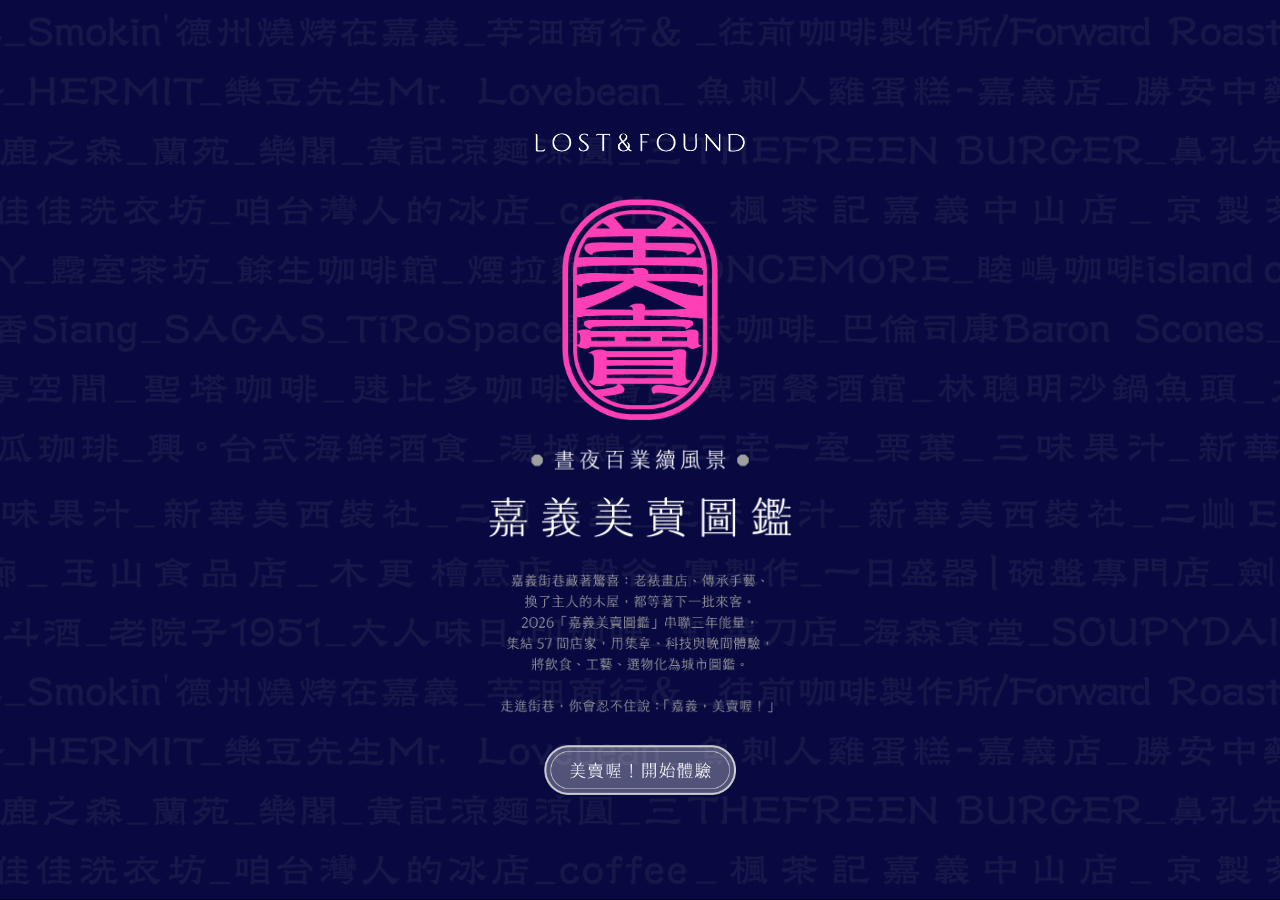
==== TainanChristmasWeb/index.html @ ca39557a "Initial commit" ====
<!DOCTYPE html>
<html lang="zh-TW">

<head>
  <meta charset="UTF-8">
  <meta name="viewport" content="width=device-width, initial-scale=1.0">
  <title>2026嘉義美賣圖鑑</title>
  <link rel="stylesheet" href="style.css">
</head>

<body>
  <!-- ====================== PAGE 1：首頁 ====================== -->
  <!-- ====================== PAGE 1：首頁 ====================== -->
  <div id="page1" class="page-section bg-home">
    <!-- Full Page Loading Overlay -->
    <div id="pageLoading">
      <div class="loading-box">
        <div class="loading-text">Loading ...</div>
        <div class="loading-bar">
          <div class="loading-progress" id="pageLoadingBar"></div>
        </div>
      </div>
    </div>

    <!-- 1. HomeText-top (高度 10%) -->
    <div class="home-top">
      <img src="icon/HomeText-top.png" alt="HomeText-top" class="home-img-fit">
    </div>

    <!-- 2. HomeText-Icon (高度 30%) -->
    <div class="home-icon-wrap">
      <img src="icon/HomeText-Icon.png" alt="HomeText-Icon" class="home-img-fit">
    </div>

    <!-- 3. HomeText-Title (高度 15%) -->
    <div class="home-title-wrap">
      <img src="icon/HomeText-Title.png" alt="HomeText-Title" class="home-img-fit">
    </div>

    <!-- 4. HomeText-Intro (高度 20%) -->
    <div class="home-intro-wrap">
      <img src="icon/HomeText-Intro.png" alt="HomeText-Intro" class="home-img-fit">
    </div>

    <!-- 5. Home-button (按鈕圖片) -->
    <!-- 5. Home-button (直接用圖片當作按鈕) -->
    <img src="icon/Home-button.png" alt="Home-button" id="startBtn" class="home-btn-wrap">

  </div>

  <!-- ====================== PAGE 2：STEP 1 ====================== -->
 <!-- ====================== PAGE 2：STEP 1 ====================== -->
  <div id="page2" class="page-section bg-step1">

    <div class="step-container" style="width: 80%; max-width: 600px; margin: 0 auto;">
      <!-- ⭐ 1. 圖片在卡片外面、上方 -->
      <div class="step-logo-wrap">
        <img src="icon/HomeText-Icon.png" alt="Logo" class="step-logo">
      </div>

      <!-- 2. 卡片本體 -->
      <div id="step1" class="step-card">
        <div class="step-title">Step 1：選擇風格</div>
        <div class="step-note">你喜歡哪一年的美呢?</div>

        <div id="styleSelector">
          <div class="style-item selected" data-style="classic">
            <img src="icon/bgbtn_1.png" class="style-image">
            <div class="style-name">
              <div class="roman">2023</div>
              <div class="zh">嘉義美街圖鑑</div>
            </div>
          </div>

          <div class="style-item" data-style="snow">
            <img src="icon/bgbtn_2.png" class="style-image">
            <div class="style-name">
              <div class="roman">2024</div>
              <div class="zh">嘉義美物圖鑑</div>
            </div>
          </div>

          <div class="style-item" data-style="gold">
            <img src="icon/bgbtn_3.png" class="style-image">
            <div class="style-name">
              <div class="roman">2025</div>
              <div class="zh">嘉義美白圖鑑</div>
            </div>
          </div>

          <div class="style-item" data-style="pastel">
            <img src="icon/bgbtn_4.png" class="style-image">
            <div class="style-name">
              <div class="roman">2026</div>
              <div class="zh">嘉義美賣圖鑑</div>
            </div>
          </div>
        </div>
      </div>
    </div>

  </div>
  <!-- ====================== PAGE 3：STEP 2 + Footer ====================== -->
  <div id="page3" class="page-section bg-step2">
    <div id="step2" class="step-card">
      <div class="step-title">Step 2：無聲廣播</div>
      <div class="step-note">請輸入一句祝福或想說的話。</div>

      <canvas id="previewCanvas"></canvas>
      <input id="inputText" type="text" placeholder="輸入祝福文字…" />
      <div id="countHint">0 / 8</div>

      <div class="button-row">

        <button id="wsBtn" class="action-btn">送出</button>
      </div>
    </div>

    <footer class="footer-credit">
      <div class="developed-by-container">
        <img src="icon/lightfulllogo_white.png" alt="Lightfull Studio Logo" class="footer-logo">
        <p>Developed by Lightfull Studio</p>
      </div>
    </footer>
  </div>
  <!-- ======================Done Page ====================== -->

  <div id="donePage" class="page-section done-page bg-home" style="display:none">
    <div class="done-content">
      <!-- 主要卡片（對齊 Step Card） -->
      <div class="step-card step-visible done-card">
        <!-- Loading 動畫 -->
        <div id="doneLoading" class="loading-wrap">
          <div class="lds-ripple">
            <div></div>
            <div></div>
          </div>
        </div>
        <!-- 成功動畫（一開始隱藏） -->
        <div id="doneSuccess" class="success-wrap" style="display:none">
          <svg class="checkmark" viewBox="0 0 52 52">
            <circle class="checkmark-circle" cx="26" cy="26" r="24" fill="none" />
            <path class="checkmark-check" fill="none" d="M14 27 l7 7 l17 -17" />
          </svg>
        </div>

        <div class="step-title">請留意現場螢幕</div>

        <!-- 狀態文字 -->
        <p id="doneText" class="done-text">
          <span class="done-prefix">你的無聲廣播將在約 </span>
          <span id="etaSec"></span>
          <span class="done-suffix"> 秒後出現</span>
        </p>


        <p class="notice">
          <strong>注意事項 Notice</strong>

          <span class="notice-item">
            <span class="bullet">．</span>
            <span class="notice-text">
              <span class="zh">請避免短時間內重複傳送內容，以免影響系統穩定。</span>
              <span class="en">Please avoid repeatedly submitting content within a short period of time, as this may
                affect system stability.</span>
            </span>
          </span>

          <span class="notice-item">
            <span class="bullet">．</span>
            <span class="notice-text">
              <span class="zh">本系統為公共互動裝置，請輪流使用，讓每位參與者都能順利體驗。</span>
              <span class="en">This is a public interactive installation. Please take turns so that everyone can enjoy
                the
                experience.</span>
            </span>
          </span>
        </p>
        <!-- 回到首頁（樣式 = startBtn） -->
        <div class="done-btn-row">
          <div class="done-btn-wrap">
            <button id="backHomeBtn" class="done-btn">
              回到首頁
            </button>
          </div>

          <div class="done-btn-wrap">
            <a href="https://linktr.ee/fakefireatelier" target="_blank" rel="noopener noreferrer">
              <button class="done-btn herfcolor">
                Reborn : 南火之誕
              </button>
            </a>
          </div>
        </div>



      </div>

    </div>
    <!-- Footer Credit Logos -->
    <div class="done-footer">
      <img src="icon/tmcc.png" alt="TMCC">
      <img src="icon/fakefire.png" alt="Fake Fire Atelier">
      <img src="icon/lightfulllogo_white.png" alt="Lightfull Studio">
    </div>
  </div>



  <script type="importmap">
  {
    "imports": {
      "three": "https://unpkg.com/three@0.161.0/build/three.module.js",
      "three/addons/": "https://unpkg.com/three@0.161.0/examples/jsm/"
    }
  }
</script>
  <script type="module" src="logo3d.js"></script>

  <script src="script.js"></script>

</body>



</html>
---- TainanChristmasWeb/style.css ----
body {

      background-color: #000;
      font-family: "Noto Sans TC", sans-serif;
      color: white;
      margin: 0;
      padding: 0;
      text-align: center;
      scroll-behavior: smooth;
    }



    /* ⭐ 全螢幕頁面容器 */
    .page-section {
      height: calc(var(--vh, 1vh) * 100);
      display: flex;
      flex-direction: column;
      justify-content: center;
      align-items: center;
      padding: 20px;
      box-sizing: border-box;
      background-size: cover;
      background-position: center;
      background-repeat: no-repeat;
    }

    /* ===============================
   Full Page Loading
   =============================== */

    #pageLoading {
      position: fixed;
      inset: 0;
      background: #000;
      display: flex;
      justify-content: center;
      align-items: center;
      z-index: 9999;
      transition: opacity 0.6s ease;
    }

    #pageLoading.hide {
      opacity: 0;
      pointer-events: none;
    }

    .loading-box {
      width: 280px;
      text-align: center;
      color: #fff;
      font-family: system-ui, -apple-system, BlinkMacSystemFont;
    }

    .loading-text {
      margin-bottom: 14px;
      font-size: 14px;
      letter-spacing: 1px;
      opacity: 0.8;
    }

    .loading-bar {
      width: 100%;
      height: 6px;
      background: rgba(255, 255, 255, 0.2);
      border-radius: 3px;
      overflow: hidden;
    }

    .loading-progress {
      width: 0%;
      height: 100%;
      background: #ffffff;
      transition: width 0.2s ease;
    }

    /* Page 1 & Done */
    .bg-home {
      background-image: url("icon/addpage1.webp");
    }

    /* Page 2 */
    .bg-step1 {
      background-image: url("icon/addpage1.webp");
    }

    /* Page 3 */
    .bg-step2 {
      background-image: url("icon/addpage1.webp");
    }

    /* 桌機橫式 */
    @media (min-width: 768px) {
      .bg-home {
        background-image: url("icon/addpage1_pc.png");
      }

      .bg-step1 {
        background-image: url("icon/addpage2_pc.webp");
      }

      .bg-step2 {
        background-image: url("icon/addpage3_pc.webp");
      }
    }

    /* Reborn Header 區塊 */
    .reborn-header {
      width: 100%;
      text-align: center;


    }

    /* ===============================
   首頁 (Page 1) 全圖化排版
   =============================== */
    #page1 {
      position: relative;
      z-index: 1;
      display: flex;
      flex-direction: column;
      justify-content: center;
      /* 讓內容整體置中 */
      align-items: center;
      box-sizing: border-box;
      padding: 20px 0;
      gap: 2.5vh;
      /* ⭐ 1. 讓五個區塊之間自動產生舒適的間距 */
    }

    /* 統一讓首頁內的所有區塊寬度為 80% */
    #page1>div,
    #page1>button {
      width: 80%;
      max-width: 450px;
      box-sizing: border-box;
      display: flex;
      justify-content: center;
      align-items: center;
      flex-shrink: 0;
      /* 防止被強制壓縮 */
    }

    /* 讓裡面的圖片自動縮放填滿容器，保持原本比例不變形 */
    .home-img-fit {
      width: 100%;
      height: 100%;
      object-fit: contain;
      display: block;
    }

    /* 1. HomeText-top */
    .home-top {
      height: 8%;
    }

    /* 2. HomeText-Icon */
    .home-icon-wrap {
      height: 26%;
    }

    /* 3. HomeText-Title */
    .home-title-wrap {
      height: 12%;
    }

    /* 4. HomeText-Intro */
    .home-intro-wrap {
      height: 18%;
    }

    /* ⭐ 2 & 3. Home-button 縮小高度、調整樣式並解決點擊沒反應問題 */
    .home-btn-wrap {
      background: transparent;
      border: none;
      cursor: pointer;
      padding: 0;
      height: 8%;
      max-height: 50px;
      width: auto;
      /* ⭐ 讓寬度隨著圖片比例自動縮放，而不是佔滿 80% */
      object-fit: contain;
      transition: transform 0.15s ease;
      pointer-events: auto;

      -webkit-tap-highlight-color: transparent;
      outline: none;
      z-index: 10;
    }

    /* ⭐ 確保點擊按鈕或內部的圖片時，事件都能被正確觸發 */
    .home-btn-wrap img {
      pointer-events: none;
    }

    .home-btn-wrap:focus {
      outline: none;
    }

    .home-btn-wrap:active {
      transform: scale(0.95);
    }

    /* 疊加黑色半透明的覆蓋層 */
    #page1::before {
      content: "";
      /* 偽元素必須有 content 屬性 */
      position: absolute;
      top: 0;
      left: 0;
      width: 100%;
      height: 100%;

      /* 這裡設定黑色與透明度 */
      background-color: rgba(0, 0, 0, 0);
      /* 黑色，透明度 50% */
      /* 您可以調整最後的數字 (0.1 到 1) 來改變透明度，例如 0.7 會更黑 */

      z-index: 0;
      /* 確保覆蓋層位於內容文字之下 */
    }

    /* 確保 page1 內的內容 (文字、按鈕等) 在最上層 */
    .reborn-header,
    .main-title,
    .subtitle,
    .start-btn {
      z-index: 2;
      /* 高於 z-index: 1 的 page1 本體和 z-index: 0 的 ::before 覆蓋層 */
      position: relative;
      /* 確保 z-index 生效 */
    }

    /* ===============================
   Done Page 補強
   =============================== */

    .done-card {
      text-align: center;
      display: flex;
      flex-direction: column;
      align-items: center;
      position: relative;
      overflow: hidden;
    }


    .done-text {
      margin: 12px 0 8px 0;
      font-size: 1rem;
      opacity: 0.85;
    }

    /* ===============================
   Done Page Footer Logos
   =============================== */

    .done-content {
      display: flex;
      justify-content: center;
      align-items: center;
    }

    .done-footer {
      margin-top: 20px;
      display: flex;
      gap: 24px;
      opacity: 0.6;
    }

    .done-footer img {
      height: 28px;
      width: auto;
    }


    .loading-wrap {
      margin: 10px 0 18px 0;
      color: #f7f8ff;
      /* 黃色呼吸感 */
    }



    /* ===============================
   Ripple Loading（你提供的）
   =============================== */
    .lds-ripple,
    .lds-ripple div {
      box-sizing: border-box;
    }

    .lds-ripple {
      display: inline-block;
      position: relative;
      width: 80px;
      height: 80px;
    }

    .lds-ripple div {
      position: absolute;
      border: 4px solid currentColor;
      opacity: 1;
      border-radius: 50%;
      animation: lds-ripple 1s cubic-bezier(0, 0.2, 0.8, 1) infinite;
    }

    .lds-ripple div:nth-child(2) {
      animation-delay: -0.5s;
    }

    @keyframes lds-ripple {
      0% {
        top: 36px;
        left: 36px;
        width: 8px;
        height: 8px;
        opacity: 0;
      }

      5% {
        opacity: 1;
      }

      100% {
        top: 0;
        left: 0;
        width: 80px;
        height: 80px;
        opacity: 0;
      }
    }

    /* ===============================
   成功打勾動畫
   =============================== */

    .success-wrap {
      margin: 12px 0 18px 0;
      color: #f7f8ff;
    }

    /* SVG 本體 */
    .checkmark {
      width: 72px;
      height: 72px;
      stroke-width: 4;
      stroke: currentColor;
      stroke-miterlimit: 10;
      animation: checkmark-scale 0.3s ease-in-out forwards;
    }

    /* 外圈 */
    .checkmark-circle {
      stroke-dasharray: 166;
      stroke-dashoffset: 166;
      animation: checkmark-circle 0.6s ease-out forwards;
    }

    /* 勾勾 */
    .checkmark-check {
      stroke-dasharray: 48;
      stroke-dashoffset: 48;
      animation: checkmark-check 0.4s ease-out 0.5s forwards;
    }

    @keyframes checkmark-circle {
      to {
        stroke-dashoffset: 0;
      }
    }

    @keyframes checkmark-check {
      to {
        stroke-dashoffset: 0;
      }
    }

    @keyframes checkmark-scale {
      0% {
        transform: scale(0.6);
        opacity: 0;
      }

      100% {
        transform: scale(1);
        opacity: 1;
      }
    }

    .notice {
      margin-top: 14px;
      font-size: 0.8rem;
      line-height: 1.5;
      opacity: 0.6;
      max-width: 420px;
      position: relative;

    }


    .notice::before {
      content: "";
      display: block;
      width: 100%;
      height: 1px;
      margin: 0 auto 14px auto;
      background: rgba(255, 255, 255, 0.25);
    }

    .notice-item {
      display: flex;
      align-items: flex-start;
      margin-top: 8px;
    }

    /* 左邊 bullet */
    .notice-item .bullet {
      width: 1.2em;
      flex-shrink: 0;
      text-align: center;
    }

    /* 右邊中英群組 */
    .notice-text {
      display: flex;
      flex-direction: column;
      /* ⭐ 關鍵 */
    }

    /* 中文 */
    .notice-text .zh {
      display: block;
    }

    /* 英文 */
    .notice-text .en {
      display: block;
      margin-top: 2px;
      font-size: 0.75rem;
      opacity: 0.85;
    }


    #logoCanvas3D {
      width: 200px;
      aspect-ratio: 2 / 3;
      height: auto;
      display: block;
      margin: 0 auto;
    }

    .reborn-logo {
      width: 70px;
      height: auto;
      display: block;
      margin: 0 auto 12px auto;
      opacity: 0.9;
    }

    .reborn-title {
      font-size: 0.95rem;
      font-weight: 600;
      color: #999;
      letter-spacing: 1px;
      margin-bottom: 0px;
    }

    /* 主標題 */
    .main-title {
      text-align: center;
      line-height: 1.5em;
      margin: 0 auto 10px auto;
      width: 85%;
      max-width: 400px;
      font-size: 1.8rem;
      font-weight: 800;
      letter-spacing: 1.5px;
      color: #f7f8ff;
      text-shadow: 0 0 30px rgba(252, 232, 58, 0.3);
    }

    @media (max-width: 400px) {
      .main-title {
        font-size: 1.5rem;
      }
    }

    /* 作品描述文字 */
    .subtitle {
      width: 85%;
      max-width: 420px;
      margin: 0 auto 25px auto;
      font-size: 0.95rem;
      line-height: 1.7;
      opacity: 0.8;
      color: #ddd;
    }
/* 外層容器（同時控制 Logo 與 Card 的對齊） */
.step-container {
  display: flex;
  flex-direction: column;
  align-items: center;
}

/* 圖片在卡片外側上方的樣式 */
.step-logo-wrap {
  width: 100%;
  text-align: center;
  margin-bottom: 12px; /* 與下方卡片的距離 */
}

.step-logo {
  max-width: 120px; /* 可依需求調整 Logo 大小 */
  height: auto;
  display: inline-block;
}

/* ===============================
   Step 1 卡片雙層邊框設定
   =============================== */
.step-card {
  width: 100%; /* 配合 container 寬度 */
  padding: 20px;
  background: rgba(255,255,255, 0.3);
  border-radius: 14px;
  box-shadow: 0 4px 12px  rgba(255,255,255, 0.3);
  text-align: left;
  opacity: 0;
  transform: translateY(20px);
  transition: opacity 0.45s ease, transform 0.45s ease;

  /* 外框：2px 白色邊框 */
  border: 2px solid #ffffff;
  
  /* ⭐ 內框線：調整 inset 後面的數值（例如從 0 改成 6px），讓 1px 內框更往內縮 */
  box-shadow: inset 0 0 0 6px rgba(255,255,255, 0), /* 這裡用透明推開距離 */
              inset 0 0 0 8px rgba(255,255,255, 0.3),                /* 這條就是 1px 內框，數字越大越往內 */
              0 4px 12px rgba(0, 0, 0, 0.35);         /* 原本的外陰影 */
  box-sizing: border-box;
}


    .step-visible {
      opacity: 1 !important;
      transform: translateY(0) !important;
    }

    .step-title {
      font-size: 1.3rem;
      font-weight: 800;
      margin-bottom: 8px;
    }

    .step-note {
      font-size: 0.9rem;
      opacity: 0.7;
      margin-bottom: 12px;
    }

    /* 風格選擇器 */
    #styleSelector {
      display: flex;
      flex-wrap: wrap;
      justify-content: center;
      gap: 14px;
      margin-top: 10px;
    }

    .style-item {
      width: 120px;
      background: #222;
      border-radius: 10px;
      padding-bottom: 6px;
      cursor: pointer;
      border: 2px solid transparent;
      transition: 0.2s ease;
    }

    .style-item.selected {
      border-color: #f7f8ff;
      transform: scale(1.06);
      border-radius: calc(10px / 1.06);
      box-shadow: 0 0 10px rgba(252, 232, 58, 0.45);
    }

    .style-image {
      width: 100%;
      aspect-ratio: 1/1;
      object-fit: cover;
      border-radius: 10px 10px 6px 6px;
    }

    .style-name {
      margin-top: 6px;
      font-size: 0.85rem;
      text-align: center;
      font-weight: 700;
      line-height: 1.2;
    }

    /* 羅馬拼音（上） */
    .style-name .roman {
      font-size: 0.75rem;
      font-weight: 600;

      color: #e9d056;
    }

    /* 中文（下） */
    .style-name .zh {
      font-size: 0.9rem;
      font-weight: 800;
      margin-top: 2px;
    }

    /* 預覽畫面 */
    #previewCanvas {
      width: 80%;
      max-width: 800px;
      height: auto;
      display: block;
      margin: 14px auto;
      border: 1px solid #333;
    }

    /* 輸入框 */
    #inputText {
      width: 80%;
      margin: 12px auto 0 auto;
      padding: 12px;
      border-radius: 8px;
      border: none;
      background: #222;
      color: white;
      text-align: center;
      font-size: 20px;
      display: block;
    }

    #countHint {
      text-align: right;
      width: 80%;
      margin: 4px auto;
      opacity: 0.7;
    }

    #countHint.over {
      color: #ff5c5c;
      opacity: 1;
    }

    /* 按鈕組 */
    .button-row {
      width: 80%;
      margin: 60px auto;
      display: flex;
      justify-content: space-between;
      gap: 10px;
    }

    .action-btn {
      flex: 1;
      padding: 10px;
      border: none;
      border-radius: 8px;
      font-size: 1rem;
      font-weight: 700;
      cursor: pointer;
      transition: 0.15s ease;
    }

    #downloadBtn {
      background: #6c757d;
      color: white;
    }

    #wsBtn {
      background: #f7f8ff;
      color: #000;
    }

    .action-btn:active {
      transform: scale(0.97);
    }

    /* Footer */
    .footer-credit {
      width: 100%;
      text-align: center;
      padding: 30px 0;
      opacity: 0;
      transform: translateY(20px);
      transition: opacity 0.5s ease, transform 0.5s ease;
    }

    .footer-visible {
      opacity: 0.85;
      transform: translateY(0);
    }

    .developed-by-container {
      display: flex;
      align-items: center;
      justify-content: center;
      flex-direction: column;
      color: #ffffff;
      font-size: 0.8rem;
    }

    .developed-by-container p {
      margin-top: 0.5rem;
    }

    .footer-logo {
      width: auto;
      height: 5%;
      max-height: 30px;
    }

    /* 黃色開始體驗按鈕 */
    .start-btn {
      background: #f7f8ff;
      color: #000;
      padding: 14px 28px;
      font-size: 1.1rem;
      border-radius: 50px;
      border: none;
      font-weight: 800;
      cursor: pointer;
      transition: 0.2s;
    }

    .start-btn:active {
      transform: scale(0.96);
    }

    /* ===============================
   Done Page Buttons（專用）
   =============================== */

    .done-btn-row {
      width: 100%;
      margin-top: 20px;
      display: flex;
      flex-direction: column;
      /* ⭐ 改成上下 */
      gap: 14px;
      align-items: center;
    }

    .done-btn-wrap {
      width: 80%;
      max-width: 180px;
      /* ⭐ 唯一寬度來源 */
    }

    .done-btn-wrap a {
      display: block;
    }

    .done-btn {
      width: 100%;
      padding: 14px 0;
      border-radius: 50px;
      border: none;
      font-size: 1.05rem;
      font-weight: 800;
      cursor: pointer;
      background: #f7f8ff;
      color: #000;
      transition: 0.2s;
    }

    .done-btn.herfcolor {

      background: #e9d056;
    }


    .done-btn:active {
      transform: scale(0.96);
    }
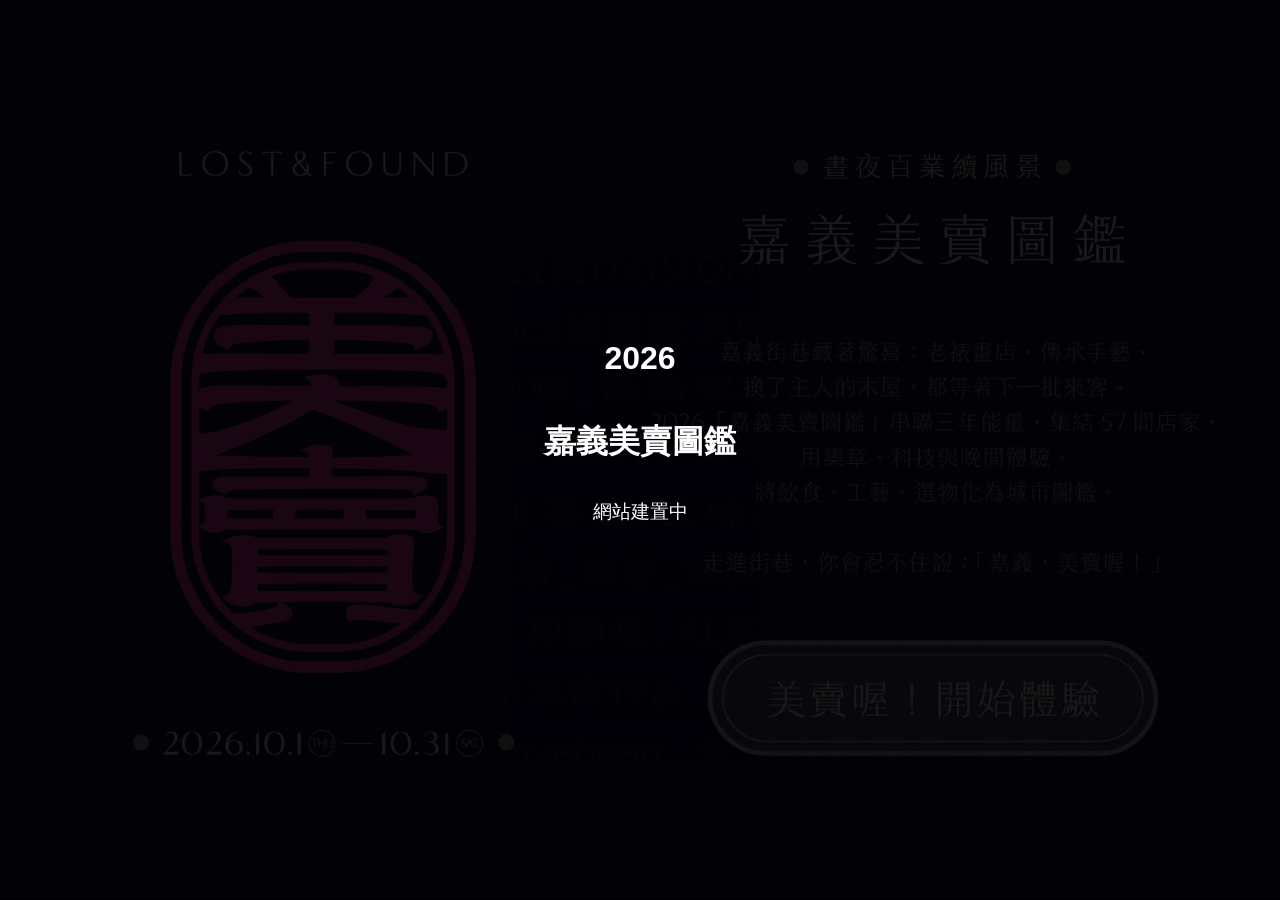
==== commit ecf526bd: "fisrst" ====
--- a/TainanChristmasWeb/index.html
+++ b/TainanChristmasWeb/index.html
@@ -9,7 +9,6 @@
 </head>
 
 <body>
-  <!-- ====================== PAGE 1：首頁 ====================== -->
   <!-- ====================== PAGE 1：首頁 ====================== -->
   <div id="page1" class="page-section bg-home">
     <!-- Full Page Loading Overlay -->
@@ -22,47 +21,44 @@
       </div>
     </div>
 
-    <!-- 1. HomeText-top (高度 10%) -->
-    <div class="home-top">
-      <img src="icon/HomeText-top.png" alt="HomeText-top" class="home-img-fit">
-    </div>
-
-    <!-- 2. HomeText-Icon (高度 30%) -->
-    <div class="home-icon-wrap">
-      <img src="icon/HomeText-Icon.png" alt="HomeText-Icon" class="home-img-fit">
-    </div>
-
-    <!-- 3. HomeText-Title (高度 15%) -->
-    <div class="home-title-wrap">
-      <img src="icon/HomeText-Title.png" alt="HomeText-Title" class="home-img-fit">
-    </div>
-
-    <!-- 4. HomeText-Intro (高度 20%) -->
-    <div class="home-intro-wrap">
-      <img src="icon/HomeText-Intro.png" alt="HomeText-Intro" class="home-img-fit">
-    </div>
-
-    <!-- 5. Home-button (按鈕圖片) -->
-    <!-- 5. Home-button (直接用圖片當作按鈕) -->
-    <img src="icon/Home-button.png" alt="Home-button" id="startBtn" class="home-btn-wrap">
+    <!-- 📱 1. 手機直式專用排版（預設顯示，電腦橫式隱藏） -->
+    <div class="home-mobile-layout">
+      <div class="home-top"><img src="icon/HomeText-top.png" alt="Top" class="home-img-fit"></div>
+      <div class="home-icon-wrap"><img src="icon/HomeText-Icon.png" alt="Icon" class="home-img-fit"></div>
+      <div class="home-title-wrap"><img src="icon/HomeText-Title.png" alt="Title" class="home-img-fit"></div>
+      <div class="home-intro-wrap"><img src="icon/HomeText-Intro.png" alt="Intro" class="home-img-fit"></div>
+      <img src="icon/Home-button.png" alt="Button" class="home-btn-wrap start-trigger">
+    </div>
+
+    <!-- 💻 2. 電腦橫式專屬雙欄排版（預設隱藏，寬螢幕時顯示） -->
+    <div class="home-desktop-layout">
+      <div class="home-col-left">
+        <div class="home-top"><img src="icon/HomeText-top.png" alt="Top" class="home-img-fit"></div>
+        <div class="home-icon-wrap"><img src="icon/HomeText-Icon.png" alt="Icon" class="home-img-fit"></div>
+        <!-- 只有電腦橫式才有的日期圖片 -->
+        <div class="home-row-wrap"><img src="icon/homepage_row.png" alt="Date" class="home-img-fit"></div>
+      </div>
+      <div class="home-col-right">
+        <div class="home-title-wrap"><img src="icon/HomeText-Title.png" alt="Title" class="home-img-fit"></div>
+
+        <!-- ⭐ 電腦橫式專用介紹圖片 -->
+        <div class="home-intro-wrap"><img src="icon/HomeText-Intro-PC.png" alt="Intro PC" class="home-img-fit"></div>
+
+        <img src="icon/Home-button.png" alt="Button" class="home-btn-wrap start-trigger">
+      </div>
+    </div>
 
   </div>
 
   <!-- ====================== PAGE 2：STEP 1 ====================== -->
- <!-- ====================== PAGE 2：STEP 1 ====================== -->
   <div id="page2" class="page-section bg-step1">
-
-    <div class="step-container" style="width: 80%; max-width: 600px; margin: 0 auto;">
-      <!-- ⭐ 1. 圖片在卡片外面、上方 -->
+    <div class="step-container" >
       <div class="step-logo-wrap">
         <img src="icon/HomeText-Icon.png" alt="Logo" class="step-logo">
       </div>
-
-      <!-- 2. 卡片本體 -->
       <div id="step1" class="step-card">
         <div class="step-title">Step 1：選擇風格</div>
         <div class="step-note">你喜歡哪一年的美呢?</div>
-
         <div id="styleSelector">
           <div class="style-item selected" data-style="classic">
             <img src="icon/bgbtn_1.png" class="style-image">
@@ -71,7 +67,6 @@
               <div class="zh">嘉義美街圖鑑</div>
             </div>
           </div>
-
           <div class="style-item" data-style="snow">
             <img src="icon/bgbtn_2.png" class="style-image">
             <div class="style-name">
@@ -79,7 +74,6 @@
               <div class="zh">嘉義美物圖鑑</div>
             </div>
           </div>
-
           <div class="style-item" data-style="gold">
             <img src="icon/bgbtn_3.png" class="style-image">
             <div class="style-name">
@@ -87,7 +81,6 @@
               <div class="zh">嘉義美白圖鑑</div>
             </div>
           </div>
-
           <div class="style-item" data-style="pastel">
             <img src="icon/bgbtn_4.png" class="style-image">
             <div class="style-name">
@@ -98,24 +91,20 @@
         </div>
       </div>
     </div>
-
-  </div>
+  </div>
+
   <!-- ====================== PAGE 3：STEP 2 + Footer ====================== -->
   <div id="page3" class="page-section bg-step2">
     <div id="step2" class="step-card">
       <div class="step-title">Step 2：無聲廣播</div>
-      <div class="step-note">請輸入一句祝福或想說的話。</div>
-
+      <div class="step-note">請輸入你覺得嘉義哪裡美賣喔?</div>
       <canvas id="previewCanvas"></canvas>
-      <input id="inputText" type="text" placeholder="輸入祝福文字…" />
+      <input id="inputText" type="text" placeholder="輸入想說的文字…" />
       <div id="countHint">0 / 8</div>
-
       <div class="button-row">
-
-        <button id="wsBtn" class="action-btn">送出</button>
-      </div>
-    </div>
-
+        <img src="icon/send-button.png" alt="送出按鈕" id="wsBtn" class="custom-submit-btn">
+      </div>
+    </div>
     <footer class="footer-credit">
       <div class="developed-by-container">
         <img src="icon/lightfulllogo_white.png" alt="Lightfull Studio Logo" class="footer-logo">
@@ -123,11 +112,12 @@
       </div>
     </footer>
   </div>
-  <!-- ======================Done Page ====================== -->
-
+
+  <!-- ====================== Done Page ====================== -->
+ <!-- ======================Done Page ====================== -->
   <div id="donePage" class="page-section done-page bg-home" style="display:none">
     <div class="done-content">
-      <!-- 主要卡片（對齊 Step Card） -->
+      <!-- 主要卡片（對齊 Step Card，文字靠左、高度適中） -->
       <div class="step-card step-visible done-card">
         <!-- Loading 動畫 -->
         <div id="doneLoading" class="loading-wrap">
@@ -153,7 +143,6 @@
           <span class="done-suffix"> 秒後出現</span>
         </p>
 
-
         <p class="notice">
           <strong>注意事項 Notice</strong>
 
@@ -161,8 +150,7 @@
             <span class="bullet">．</span>
             <span class="notice-text">
               <span class="zh">請避免短時間內重複傳送內容，以免影響系統穩定。</span>
-              <span class="en">Please avoid repeatedly submitting content within a short period of time, as this may
-                affect system stability.</span>
+              <span class="en">Please avoid repeatedly submitting content within a short period of time, as this may affect system stability.</span>
             </span>
           </span>
 
@@ -170,44 +158,35 @@
             <span class="bullet">．</span>
             <span class="notice-text">
               <span class="zh">本系統為公共互動裝置，請輪流使用，讓每位參與者都能順利體驗。</span>
-              <span class="en">This is a public interactive installation. Please take turns so that everyone can enjoy
-                the
-                experience.</span>
+              <span class="en">This is a public interactive installation. Please take turns so that everyone can enjoy the experience.</span>
             </span>
           </span>
         </p>
-        <!-- 回到首頁（樣式 = startBtn） -->
+
+        <!-- 回到首頁與連結圖片按鈕 -->
         <div class="done-btn-row">
           <div class="done-btn-wrap">
-            <button id="backHomeBtn" class="done-btn">
-              回到首頁
-            </button>
+            <img src="icon/btn-home.png" alt="回到首頁" id="backHomeBtn" class="done-img-btn">
           </div>
 
           <div class="done-btn-wrap">
-            <a href="https://linktr.ee/fakefireatelier" target="_blank" rel="noopener noreferrer">
-              <button class="done-btn herfcolor">
-                Reborn : 南火之誕
-              </button>
+            <a href="https://www.facebook.com/lostandfound.Chiayi/?locale=zh_TW" target="_blank" rel="noopener noreferrer">
+              <img src="icon/btn-link.png" alt="外部連結" class="done-img-btn">
             </a>
           </div>
         </div>
 
-
-
-      </div>
-
-    </div>
+      </div>
+    </div>
+
     <!-- Footer Credit Logos -->
     <div class="done-footer">
-      <img src="icon/tmcc.png" alt="TMCC">
-      <img src="icon/fakefire.png" alt="Fake Fire Atelier">
-      <img src="icon/lightfulllogo_white.png" alt="Lightfull Studio">
-    </div>
-  </div>
-
-
-
+      <img src="icon/icon-ccg.png" alt="ccg">
+      <img src="icon/icon-idipc.png" alt="idipc">
+      <img src="icon/icon-ead.png" alt="ead">
+      <img src="icon/icon-plan.png" alt="plan">
+    </div>
+  </div>
   <script type="importmap">
   {
     "imports": {
@@ -215,13 +194,9 @@
       "three/addons/": "https://unpkg.com/three@0.161.0/examples/jsm/"
     }
   }
-</script>
+  </script>
   <script type="module" src="logo3d.js"></script>
-
   <script src="script.js"></script>
-
 </body>
 
-
-
 </html>
--- a/TainanChristmasWeb/style.css
+++ b/TainanChristmasWeb/style.css
@@ -1,546 +1,241 @@
-    body {
-
-      background-color: #000;
-      font-family: "Noto Sans TC", sans-serif;
-      color: white;
-      margin: 0;
-      padding: 0;
-      text-align: center;
-      scroll-behavior: smooth;
-    }
-
-
-
-    /* ⭐ 全螢幕頁面容器 */
-    .page-section {
-      height: calc(var(--vh, 1vh) * 100);
-      display: flex;
-      flex-direction: column;
-      justify-content: center;
-      align-items: center;
-      padding: 20px;
+body {
+  background-color: #000;
+  font-family: "Noto Sans TC", sans-serif;
+  color: white;
+  margin: 0;
+  padding: 0;
+  text-align: center;
+  scroll-behavior: smooth;
+}
+
+/* 全螢幕頁面容器 */
+.page-section {
+  height: calc(var(--vh, 1vh) * 100);
+  display: flex;
+  flex-direction: column;
+  justify-content: center;
+  align-items: center;
+  padding: 20px;
+  box-sizing: border-box;
+  background-size: cover;
+  background-position: center;
+  background-repeat: no-repeat;
+}
+
+/* Full Page Loading */
+#pageLoading {
+  position: fixed;
+  inset: 0;
+  background: #000;
+  display: flex;
+  justify-content: center;
+  align-items: center;
+  z-index: 9999;
+  transition: opacity 0.6s ease;
+}
+
+#pageLoading.hide {
+  opacity: 0;
+  pointer-events: none;
+}
+
+.loading-box {
+  width: 280px;
+  text-align: center;
+  color: #fff;
+  font-family: system-ui, -apple-system, BlinkMacSystemFont;
+}
+
+.loading-text {
+  margin-bottom: 14px;
+  font-size: 14px;
+  letter-spacing: 1px;
+  opacity: 0.8;
+}
+
+.loading-bar {
+  width: 100%;
+  height: 6px;
+  background: rgba(255, 255, 255, 0.2);
+  border-radius: 3px;
+  overflow: hidden;
+}
+
+.loading-progress {
+  width: 0%;
+  height: 100%;
+  background: #ffffff;
+  transition: width 0.2s ease;
+}
+
+/* 背景圖設定 */
+.bg-home { background-image: url("icon/addpage1.webp"); }
+.bg-step1 { background-image: url("icon/addpage1.webp"); }
+.bg-step2 { background-image: url("icon/addpage1.webp"); }
+
+@media (min-width: 768px) {
+  .bg-home { background-image: url("icon/addpage1_pc.png"); }
+  .bg-step1 { background-image: url("icon/addpage1_pc.png"); }
+  .bg-step2 { background-image: url("icon/addpage1_pc.png"); }
+}
+
+/* ==========================================================
+   首頁 (Page 1)：手機直式版型（預設）
+   ========================================================== */
+#page1 {
+  position: relative;
+  display: flex;
+  justify-content: center;
+  align-items: center;
+}
+
+/* 手機直式容器：上下單欄 */
+.home-mobile-layout {
+  width: 90%;
+  max-width: 420px;
+  height: 85%;
+  display: flex;
+  flex-direction: column;
+  justify-content: center;
+  align-items: center;
+  gap: 2.5vh;
+}
+
+/* 電腦橫式容器：預設隱藏 */
+.home-desktop-layout {
+  display: none;
+}
+
+/* 尺寸分配（手機直式） */
+.home-top { width: 70%; height: 6%; }
+.home-icon-wrap { width: 85%; height: 32%; }
+.home-title-wrap { width: 90%; height: 12%; }
+.home-intro-wrap { width: 90%; height: 20%; }
+
+.home-btn-wrap {
+  background: transparent;
+  border: none;
+  cursor: pointer;
+  padding: 0;
+  width: 60%;
+  height: 10%;
+  max-height: 50px;
+  object-fit: contain;
+  transition: transform 0.15s ease;
+  -webkit-tap-highlight-color: transparent;
+  outline: none;
+}
+
+.home-img-fit {
+  width: 100%;
+  height: 100%;
+  object-fit: contain;
+  display: block;
+}
+
+.home-btn-wrap img { pointer-events: none; }
+.home-btn-wrap:active { transform: scale(0.95); }
+
+
+/* ==========================================================
+   ⭐ 電腦橫式專屬排版（螢幕寬度 >= 768px 時切換）
+   ========================================================== */
+
+@media (min-width: 768px) {
+  /* 隱藏手機直式版 */
+  .home-mobile-layout {
+    display: none !important;
+  }
+
+  /* 顯示電腦橫式雙欄版 */
+  .home-desktop-layout {
+    width: 95%;
+    max-width: 1200px;       /* 稍微放寬整體容器，給左右兩邊更多伸展空間 */
+    height: 85%;
+    margin: 0 auto;          
+    display: flex !important;
+    flex-direction: row;
+    justify-content: center;
+    align-items: center;
+    gap: 40px;               /* 稍微增加左右欄位間距，讓畫面呼吸 */
+  }
+
+  /* 左欄：垂直置中 */
+  .home-col-left {
+    flex: 1.1;               /* 稍微增加左側比例，讓大印章有空間變大 */
+    max-width: 580px;        
+    height: 100%;
+    display: flex;
+    flex-direction: column;
+    align-items: center;
+    justify-content: center;
+    gap: 3vh;
+  }
+  
+  .home-col-left .home-top { 
+    width: 100%;              /* 讓頂部的 LOST&FOUND 不要太寬 */
+    height: 13%; 
+  }
+  
+  /* ⭐ 調整重點一：大幅放大粉紅色印章圖標（從 40% 提升至 65%），讓它像圖二一樣醒目 */
+  .home-col-left .home-icon-wrap { 
+    width: 100%; 
+    height: 60%; 
+  }
+  
+  .home-col-left .home-row-wrap {
+    width: 70%;
+    height: 12%;
+  }
+
+  /* 右欄 */
+  .home-col-right {
+    flex: 1.2;
+    max-width: 600px;        
+    height: 100%;
+    display: flex;
+    flex-direction: column;
+    justify-content: center;
+    gap: 4vh;
+    align-items: center; 
+  }
+  
+  .home-col-right .home-title-wrap { 
+    width: 90%;              /* 標題寬度微調，讓文字排版更精緻 */
+    height: 18%; 
+  }
+  
+  .home-col-right .home-intro-wrap { 
+    width: 95%;              
+    height: 40%;             /* 增加高度讓內文行距舒適、不擠壓 */
+  }
+  
+  /* ⭐ 調整重點二：放大按鈕尺寸（從寬度 100% 變更為 75%，高度拉高），讓它和圖二一樣大器 */
+  .home-col-right .home-btn-wrap {
+    width: 90%;
+    height:16%;
+    max-height: 150px;
+    margin: 0 auto; 
+  }
+}
+/* ==========================================================
+   其他頁面元件 (Step 1, Step 2, Done Page)
+   ========================================================== */
+/* Step Card 設定（確保文字靠左、高度適中） */
+    .step-card {
+      width: 100%;
+      max-width: 600px;
+      margin: 0 auto;
+      padding: 30px;
+      background: rgba(255, 255, 255, 0.3);
+      border-radius: 14px;
+      box-shadow: 0 4px 12px rgba(0, 0, 0, 0.35);
+      text-align: left !important;
+      opacity: 0;
+      transform: translateY(20px);
+      transition: opacity 0.45s ease, transform 0.45s ease;
       box-sizing: border-box;
-      background-size: cover;
-      background-position: center;
-      background-repeat: no-repeat;
-    }
-
-    /* ===============================
-   Full Page Loading
-   =============================== */
-
-    #pageLoading {
-      position: fixed;
-      inset: 0;
-      background: #000;
-      display: flex;
-      justify-content: center;
-      align-items: center;
-      z-index: 9999;
-      transition: opacity 0.6s ease;
-    }
-
-    #pageLoading.hide {
-      opacity: 0;
-      pointer-events: none;
-    }
-
-    .loading-box {
-      width: 280px;
-      text-align: center;
-      color: #fff;
-      font-family: system-ui, -apple-system, BlinkMacSystemFont;
-    }
-
-    .loading-text {
-      margin-bottom: 14px;
-      font-size: 14px;
-      letter-spacing: 1px;
-      opacity: 0.8;
-    }
-
-    .loading-bar {
-      width: 100%;
-      height: 6px;
-      background: rgba(255, 255, 255, 0.2);
-      border-radius: 3px;
-      overflow: hidden;
-    }
-
-    .loading-progress {
-      width: 0%;
-      height: 100%;
-      background: #ffffff;
-      transition: width 0.2s ease;
-    }
-
-    /* Page 1 & Done */
-    .bg-home {
-      background-image: url("icon/addpage1.webp");
-    }
-
-    /* Page 2 */
-    .bg-step1 {
-      background-image: url("icon/addpage1.webp");
-    }
-
-    /* Page 3 */
-    .bg-step2 {
-      background-image: url("icon/addpage1.webp");
-    }
-
-    /* 桌機橫式 */
-    @media (min-width: 768px) {
-      .bg-home {
-        background-image: url("icon/addpage1_pc.png");
-      }
-
-      .bg-step1 {
-        background-image: url("icon/addpage2_pc.webp");
-      }
-
-      .bg-step2 {
-        background-image: url("icon/addpage3_pc.webp");
-      }
-    }
-
-    /* Reborn Header 區塊 */
-    .reborn-header {
-      width: 100%;
-      text-align: center;
-
-
-    }
-
-    /* ===============================
-   首頁 (Page 1) 全圖化排版
-   =============================== */
-    #page1 {
-      position: relative;
-      z-index: 1;
-      display: flex;
-      flex-direction: column;
-      justify-content: center;
-      /* 讓內容整體置中 */
-      align-items: center;
-      box-sizing: border-box;
-      padding: 20px 0;
-      gap: 2.5vh;
-      /* ⭐ 1. 讓五個區塊之間自動產生舒適的間距 */
-    }
-
-    /* 統一讓首頁內的所有區塊寬度為 80% */
-    #page1>div,
-    #page1>button {
-      width: 80%;
-      max-width: 450px;
-      box-sizing: border-box;
-      display: flex;
-      justify-content: center;
-      align-items: center;
-      flex-shrink: 0;
-      /* 防止被強制壓縮 */
-    }
-
-    /* 讓裡面的圖片自動縮放填滿容器，保持原本比例不變形 */
-    .home-img-fit {
-      width: 100%;
-      height: 100%;
-      object-fit: contain;
-      display: block;
-    }
-
-    /* 1. HomeText-top */
-    .home-top {
-      height: 8%;
-    }
-
-    /* 2. HomeText-Icon */
-    .home-icon-wrap {
-      height: 26%;
-    }
-
-    /* 3. HomeText-Title */
-    .home-title-wrap {
-      height: 12%;
-    }
-
-    /* 4. HomeText-Intro */
-    .home-intro-wrap {
-      height: 18%;
-    }
-
-    /* ⭐ 2 & 3. Home-button 縮小高度、調整樣式並解決點擊沒反應問題 */
-    .home-btn-wrap {
-      background: transparent;
-      border: none;
-      cursor: pointer;
-      padding: 0;
-      height: 8%;
-      max-height: 50px;
-      width: auto;
-      /* ⭐ 讓寬度隨著圖片比例自動縮放，而不是佔滿 80% */
-      object-fit: contain;
-      transition: transform 0.15s ease;
-      pointer-events: auto;
-
-      -webkit-tap-highlight-color: transparent;
-      outline: none;
-      z-index: 10;
-    }
-
-    /* ⭐ 確保點擊按鈕或內部的圖片時，事件都能被正確觸發 */
-    .home-btn-wrap img {
-      pointer-events: none;
-    }
-
-    .home-btn-wrap:focus {
-      outline: none;
-    }
-
-    .home-btn-wrap:active {
-      transform: scale(0.95);
-    }
-
-    /* 疊加黑色半透明的覆蓋層 */
-    #page1::before {
-      content: "";
-      /* 偽元素必須有 content 屬性 */
-      position: absolute;
-      top: 0;
-      left: 0;
-      width: 100%;
-      height: 100%;
-
-      /* 這裡設定黑色與透明度 */
-      background-color: rgba(0, 0, 0, 0);
-      /* 黑色，透明度 50% */
-      /* 您可以調整最後的數字 (0.1 到 1) 來改變透明度，例如 0.7 會更黑 */
-
-      z-index: 0;
-      /* 確保覆蓋層位於內容文字之下 */
-    }
-
-    /* 確保 page1 內的內容 (文字、按鈕等) 在最上層 */
-    .reborn-header,
-    .main-title,
-    .subtitle,
-    .start-btn {
-      z-index: 2;
-      /* 高於 z-index: 1 的 page1 本體和 z-index: 0 的 ::before 覆蓋層 */
-      position: relative;
-      /* 確保 z-index 生效 */
-    }
-
-    /* ===============================
-   Done Page 補強
-   =============================== */
-
-    .done-card {
-      text-align: center;
-      display: flex;
-      flex-direction: column;
-      align-items: center;
-      position: relative;
-      overflow: hidden;
-    }
-
-
-    .done-text {
-      margin: 12px 0 8px 0;
-      font-size: 1rem;
-      opacity: 0.85;
-    }
-
-    /* ===============================
-   Done Page Footer Logos
-   =============================== */
-
-    .done-content {
-      display: flex;
-      justify-content: center;
-      align-items: center;
-    }
-
-    .done-footer {
-      margin-top: 20px;
-      display: flex;
-      gap: 24px;
-      opacity: 0.6;
-    }
-
-    .done-footer img {
-      height: 28px;
-      width: auto;
-    }
-
-
-    .loading-wrap {
-      margin: 10px 0 18px 0;
-      color: #f7f8ff;
-      /* 黃色呼吸感 */
-    }
-
-
-
-    /* ===============================
-   Ripple Loading（你提供的）
-   =============================== */
-    .lds-ripple,
-    .lds-ripple div {
-      box-sizing: border-box;
-    }
-
-    .lds-ripple {
-      display: inline-block;
-      position: relative;
-      width: 80px;
-      height: 80px;
-    }
-
-    .lds-ripple div {
-      position: absolute;
-      border: 4px solid currentColor;
-      opacity: 1;
-      border-radius: 50%;
-      animation: lds-ripple 1s cubic-bezier(0, 0.2, 0.8, 1) infinite;
-    }
-
-    .lds-ripple div:nth-child(2) {
-      animation-delay: -0.5s;
-    }
-
-    @keyframes lds-ripple {
-      0% {
-        top: 36px;
-        left: 36px;
-        width: 8px;
-        height: 8px;
-        opacity: 0;
-      }
-
-      5% {
-        opacity: 1;
-      }
-
-      100% {
-        top: 0;
-        left: 0;
-        width: 80px;
-        height: 80px;
-        opacity: 0;
-      }
-    }
-
-    /* ===============================
-   成功打勾動畫
-   =============================== */
-
-    .success-wrap {
-      margin: 12px 0 18px 0;
-      color: #f7f8ff;
-    }
-
-    /* SVG 本體 */
-    .checkmark {
-      width: 72px;
-      height: 72px;
-      stroke-width: 4;
-      stroke: currentColor;
-      stroke-miterlimit: 10;
-      animation: checkmark-scale 0.3s ease-in-out forwards;
-    }
-
-    /* 外圈 */
-    .checkmark-circle {
-      stroke-dasharray: 166;
-      stroke-dashoffset: 166;
-      animation: checkmark-circle 0.6s ease-out forwards;
-    }
-
-    /* 勾勾 */
-    .checkmark-check {
-      stroke-dasharray: 48;
-      stroke-dashoffset: 48;
-      animation: checkmark-check 0.4s ease-out 0.5s forwards;
-    }
-
-    @keyframes checkmark-circle {
-      to {
-        stroke-dashoffset: 0;
-      }
-    }
-
-    @keyframes checkmark-check {
-      to {
-        stroke-dashoffset: 0;
-      }
-    }
-
-    @keyframes checkmark-scale {
-      0% {
-        transform: scale(0.6);
-        opacity: 0;
-      }
-
-      100% {
-        transform: scale(1);
-        opacity: 1;
-      }
-    }
-
-    .notice {
-      margin-top: 14px;
-      font-size: 0.8rem;
-      line-height: 1.5;
-      opacity: 0.6;
-      max-width: 420px;
-      position: relative;
-
-    }
-
-
-    .notice::before {
-      content: "";
-      display: block;
-      width: 100%;
-      height: 1px;
-      margin: 0 auto 14px auto;
-      background: rgba(255, 255, 255, 0.25);
-    }
-
-    .notice-item {
-      display: flex;
-      align-items: flex-start;
-      margin-top: 8px;
-    }
-
-    /* 左邊 bullet */
-    .notice-item .bullet {
-      width: 1.2em;
-      flex-shrink: 0;
-      text-align: center;
-    }
-
-    /* 右邊中英群組 */
-    .notice-text {
-      display: flex;
-      flex-direction: column;
-      /* ⭐ 關鍵 */
-    }
-
-    /* 中文 */
-    .notice-text .zh {
-      display: block;
-    }
-
-    /* 英文 */
-    .notice-text .en {
-      display: block;
-      margin-top: 2px;
-      font-size: 0.75rem;
-      opacity: 0.85;
-    }
-
-
-    #logoCanvas3D {
-      width: 200px;
-      aspect-ratio: 2 / 3;
-      height: auto;
-      display: block;
-      margin: 0 auto;
-    }
-
-    .reborn-logo {
-      width: 70px;
-      height: auto;
-      display: block;
-      margin: 0 auto 12px auto;
-      opacity: 0.9;
-    }
-
-    .reborn-title {
-      font-size: 0.95rem;
-      font-weight: 600;
-      color: #999;
-      letter-spacing: 1px;
-      margin-bottom: 0px;
-    }
-
-    /* 主標題 */
-    .main-title {
-      text-align: center;
-      line-height: 1.5em;
-      margin: 0 auto 10px auto;
-      width: 85%;
-      max-width: 400px;
-      font-size: 1.8rem;
-      font-weight: 800;
-      letter-spacing: 1.5px;
-      color: #f7f8ff;
-      text-shadow: 0 0 30px rgba(252, 232, 58, 0.3);
-    }
-
-    @media (max-width: 400px) {
-      .main-title {
-        font-size: 1.5rem;
-      }
-    }
-
-    /* 作品描述文字 */
-    .subtitle {
-      width: 85%;
-      max-width: 420px;
-      margin: 0 auto 25px auto;
-      font-size: 0.95rem;
-      line-height: 1.7;
-      opacity: 0.8;
-      color: #ddd;
-    }
-/* 外層容器（同時控制 Logo 與 Card 的對齊） */
-.step-container {
-  display: flex;
-  flex-direction: column;
-  align-items: center;
-}
-
-/* 圖片在卡片外側上方的樣式 */
-.step-logo-wrap {
-  width: 100%;
-  text-align: center;
-  margin-bottom: 12px; /* 與下方卡片的距離 */
-}
-
-.step-logo {
-  max-width: 120px; /* 可依需求調整 Logo 大小 */
-  height: auto;
-  display: inline-block;
-}
-
-/* ===============================
-   Step 1 卡片雙層邊框設定
-   =============================== */
-.step-card {
-  width: 100%; /* 配合 container 寬度 */
-  padding: 20px;
-  background: rgba(255,255,255, 0.3);
-  border-radius: 14px;
-  box-shadow: 0 4px 12px  rgba(255,255,255, 0.3);
-  text-align: left;
-  opacity: 0;
-  transform: translateY(20px);
-  transition: opacity 0.45s ease, transform 0.45s ease;
-
-  /* 外框：2px 白色邊框 */
-  border: 2px solid #ffffff;
-  
-  /* ⭐ 內框線：調整 inset 後面的數值（例如從 0 改成 6px），讓 1px 內框更往內縮 */
-  box-shadow: inset 0 0 0 6px rgba(255,255,255, 0), /* 這裡用透明推開距離 */
-              inset 0 0 0 8px rgba(255,255,255, 0.3),                /* 這條就是 1px 內框，數字越大越往內 */
-              0 4px 12px rgba(0, 0, 0, 0.35);         /* 原本的外陰影 */
-  box-sizing: border-box;
-}
-
+    }
 
     .step-visible {
       opacity: 1 !important;
@@ -551,234 +246,303 @@
       font-size: 1.3rem;
       font-weight: 800;
       margin-bottom: 8px;
+      text-align: left;
     }
 
     .step-note {
       font-size: 0.9rem;
       opacity: 0.7;
       margin-bottom: 12px;
-    }
-
-    /* 風格選擇器 */
-    #styleSelector {
+      text-align: left;
+    }
+   .step-container {
+  display: flex;
+  flex-direction: column;
+  align-items: center;
+}
+
+.step-logo-wrap {
+  width: 18%;
+  text-align: center;
+  margin-bottom: 12px;
+}
+
+.step-logo {
+  max-width: 100%;
+  height: auto;
+  display: inline-block;
+}
+
+
+.step-card::after {
+  content: "";
+  position: absolute;
+  top: 8px; left: 8px; right: 8px; bottom: 8px;
+  border: 1.5px solid rgba(255, 255, 255, 0.3);
+  border-radius: 8px;
+  pointer-events: none;
+}
+
+
+
+#styleSelector {
+  display: flex;
+  flex-wrap: wrap;
+  justify-content: center;
+  gap: 14px;
+  margin-top: 10px;
+}
+
+.style-item {
+  width: 110px;
+  background: rgba(255, 255, 255, 0.3);
+  border-radius: 10px;
+  padding-bottom: 12px;
+  cursor: pointer;
+  border: 2px solid transparent;
+  transition: 0.2s ease;
+}
+
+.style-item.selected {
+  border-color: #f7f8ff;
+  transform: scale(1.06);
+  border-radius: calc(10px / 1.06);
+  box-shadow: 0 0 10px rgba(255, 255, 255, 0.2);
+}
+
+.style-image {
+  width: 90%;
+  aspect-ratio: 1/1;
+  object-fit: cover;
+  border-radius: 6px 6px 4px 4px;
+  display: block;
+  margin: 6px auto 0 auto;
+}
+
+.style-name {
+  margin-top: 6px;
+  font-size: 0.85rem;
+  text-align: center;
+  font-weight: 700;
+  line-height: 1.2;
+}
+
+.style-name .roman { font-size: 0.75rem; font-weight: 600; color: #ffffff; }
+.style-name .zh { font-size: 0.9rem; font-weight: 800; margin-top: 2px; }
+
+#previewCanvas {
+  width: 100%;
+  max-width: 800px;
+  height: auto;
+  display: block;
+  margin: 14px auto;
+}
+
+#inputText {
+  width: 90%;
+  margin: 12px auto 0 auto;
+  padding: 12px;
+  border-radius: 4px;
+  border: none;
+  background: rgba(255, 255, 255, 0.3);
+  color: white;
+  text-align: center;
+  font-size: 20px;
+  display: block;
+}
+
+#inputText::placeholder {
+  color: #ffffff;
+  opacity: 0.7;
+}
+
+#countHint {
+  text-align: right;
+  width: 80%;
+  margin: 4px auto;
+  opacity: 0.7;
+}
+
+#countHint.over { color: #ff5c5c; opacity: 1; }
+
+.button-row {
+  width: 80%;
+  margin: 60px auto;
+  display: flex;
+  justify-content: space-between;
+  gap: 10px;
+}
+
+.custom-submit-btn {
+  display: block;
+  width: 100%;
+  max-width: 200px;
+  height: auto;
+  margin: 0 auto;
+  cursor: pointer;
+  transition: transform 0.15s ease;
+  -webkit-tap-highlight-color: transparent;
+  outline: none;
+}
+
+.custom-submit-btn:active { transform: scale(0.95); }
+
+.footer-credit {
+  width: 100%;
+  text-align: center;
+  padding: 30px 0;
+  opacity: 0;
+  transform: translateY(20px);
+  transition: opacity 0.5s ease, transform 0.5s ease;
+}
+
+.footer-visible { opacity: 0.85; transform: translateY(0); }
+
+.developed-by-container {
+  display: flex;
+  align-items: center;
+  justify-content: center;
+  flex-direction: column;
+  color: #ffffff;
+  font-size: 0.8rem;
+}
+
+.developed-by-container p { margin-top: 0.5rem; }
+.footer-logo { width: auto; height: 5%; max-height: 30px; }
+
+/* Done Page */
+.done-card {
+  text-align: center;
+  display: flex;
+  flex-direction: column;
+  align-items: center;
+  position: relative;
+  overflow: hidden;
+}
+
+.done-text { margin: 0; font-size: 1rem; opacity: 0.85; }
+.done-content { display: flex; justify-content: center; align-items: center; }
+
+/* ===============================
+   Done Page 及其 Footer 手機/電腦自適應優化
+   =============================== */
+
+.done-footer {
+  margin-top: 20px;
+  display: flex;
+  justify-content: center;
+  align-items: center;
+  gap: 16px;
+  opacity: 1;
+}
+
+/* 📱 手機預設：縮小 footer 的 Logo 高度，避免過長撐破畫面 */
+.done-footer img {
+  height: 24px; 
+  width: auto;
+  object-fit: contain;
+}
+
+/* 💻 電腦版（>= 768px）：恢復原本較大的 Logo 尺寸，讓電腦版看起來剛好大器 */
+@media (min-width: 768px) {
+  .done-footer {
+    margin-top: 20px;
+    gap: 24px;
+  }
+  .done-footer img {
+    height: 40px; 
+  }
+}
+/* ===============================
+   Done Page 按鈕與排版修正
+   =============================== */
+/* Done Page 圖片按鈕專用排版 */
+    .done-btn-row {
+      width: 100%;
+      margin-top: 5px;
       display: flex;
-      flex-wrap: wrap;
+      flex-direction: column;
+      gap: 12px;
+      align-items: center;
+    }
+
+    .done-btn-wrap {
+      width: 100%;
+      max-width: 200px; /* 控制圖片按鈕的適當大小 */
+      display: flex;
       justify-content: center;
-      gap: 14px;
-      margin-top: 10px;
-    }
-
-    .style-item {
-      width: 120px;
-      background: #222;
-      border-radius: 10px;
-      padding-bottom: 6px;
-      cursor: pointer;
-      border: 2px solid transparent;
-      transition: 0.2s ease;
-    }
-
-    .style-item.selected {
-      border-color: #f7f8ff;
-      transform: scale(1.06);
-      border-radius: calc(10px / 1.06);
-      box-shadow: 0 0 10px rgba(252, 232, 58, 0.45);
-    }
-
-    .style-image {
+    }
+
+    .done-btn-wrap a {
+      display: block;
       width: 100%;
-      aspect-ratio: 1/1;
-      object-fit: cover;
-      border-radius: 10px 10px 6px 6px;
-    }
-
-    .style-name {
-      margin-top: 6px;
-      font-size: 0.85rem;
-      text-align: center;
-      font-weight: 700;
-      line-height: 1.2;
-    }
-
-    /* 羅馬拼音（上） */
-    .style-name .roman {
-      font-size: 0.75rem;
-      font-weight: 600;
-
-      color: #e9d056;
-    }
-
-    /* 中文（下） */
-    .style-name .zh {
-      font-size: 0.9rem;
-      font-weight: 800;
-      margin-top: 2px;
-    }
-
-    /* 預覽畫面 */
-    #previewCanvas {
-      width: 80%;
-      max-width: 800px;
+    }
+
+    .done-img-btn {
+      width: 100%;
       height: auto;
       display: block;
-      margin: 14px auto;
-      border: 1px solid #333;
-    }
-
-    /* 輸入框 */
-    #inputText {
-      width: 80%;
-      margin: 12px auto 0 auto;
-      padding: 12px;
-      border-radius: 8px;
-      border: none;
-      background: #222;
-      color: white;
-      text-align: center;
-      font-size: 20px;
-      display: block;
-    }
-
-    #countHint {
-      text-align: right;
-      width: 80%;
-      margin: 4px auto;
-      opacity: 0.7;
-    }
-
-    #countHint.over {
-      color: #ff5c5c;
-      opacity: 1;
-    }
-
-    /* 按鈕組 */
-    .button-row {
-      width: 80%;
-      margin: 60px auto;
-      display: flex;
-      justify-content: space-between;
-      gap: 10px;
-    }
-
-    .action-btn {
-      flex: 1;
-      padding: 10px;
-      border: none;
-      border-radius: 8px;
-      font-size: 1rem;
-      font-weight: 700;
       cursor: pointer;
-      transition: 0.15s ease;
-    }
-
-    #downloadBtn {
-      background: #6c757d;
-      color: white;
-    }
-
-    #wsBtn {
-      background: #f7f8ff;
-      color: #000;
-    }
-
-    .action-btn:active {
-      transform: scale(0.97);
-    }
-
-    /* Footer */
-    .footer-credit {
-      width: 100%;
-      text-align: center;
-      padding: 30px 0;
-      opacity: 0;
-      transform: translateY(20px);
-      transition: opacity 0.5s ease, transform 0.5s ease;
-    }
-
-    .footer-visible {
-      opacity: 0.85;
-      transform: translateY(0);
-    }
-
-    .developed-by-container {
-      display: flex;
-      align-items: center;
-      justify-content: center;
-      flex-direction: column;
-      color: #ffffff;
-      font-size: 0.8rem;
-    }
-
-    .developed-by-container p {
-      margin-top: 0.5rem;
-    }
-
-    .footer-logo {
-      width: auto;
-      height: 5%;
-      max-height: 30px;
-    }
-
-    /* 黃色開始體驗按鈕 */
-    .start-btn {
-      background: #f7f8ff;
-      color: #000;
-      padding: 14px 28px;
-      font-size: 1.1rem;
-      border-radius: 50px;
-      border: none;
-      font-weight: 800;
-      cursor: pointer;
-      transition: 0.2s;
-    }
-
-    .start-btn:active {
-      transform: scale(0.96);
-    }
-
-    /* ===============================
-   Done Page Buttons（專用）
-   =============================== */
-
-    .done-btn-row {
-      width: 100%;
-      margin-top: 20px;
-      display: flex;
-      flex-direction: column;
-      /* ⭐ 改成上下 */
-      gap: 14px;
-      align-items: center;
-    }
-
-    .done-btn-wrap {
-      width: 80%;
-      max-width: 180px;
-      /* ⭐ 唯一寬度來源 */
-    }
-
-    .done-btn-wrap a {
-      display: block;
-    }
-
-    .done-btn {
-      width: 100%;
-      padding: 14px 0;
-      border-radius: 50px;
-      border: none;
-      font-size: 1.05rem;
-      font-weight: 800;
-      cursor: pointer;
-      background: #f7f8ff;
-      color: #000;
-      transition: 0.2s;
-    }
-
-    .done-btn.herfcolor {
-
-      background: #e9d056;
-    }
-
-
-    .done-btn:active {
-      transform: scale(0.96);
-    }+      transition: transform 0.15s ease;
+      -webkit-tap-highlight-color: transparent;
+      outline: none;
+    }
+
+    .done-img-btn:active {
+      transform: scale(0.95);
+    }
+.loading-wrap { margin: 10px 0 18px 0; color: #f7f8ff; }
+
+.lds-ripple, .lds-ripple div { box-sizing: border-box; }
+.lds-ripple { display: inline-block; position: relative; width: 80px; height: 80px; }
+.lds-ripple div {
+  position: absolute;
+  border: 4px solid currentColor;
+  opacity: 1;
+  border-radius: 50%;
+  animation: lds-ripple 1s cubic-bezier(0, 0.2, 0.8, 1) infinite;
+}
+.lds-ripple div:nth-child(2) { animation-delay: -0.5s; }
+
+@keyframes lds-ripple {
+  0% { top: 36px; left: 36px; width: 8px; height: 8px; opacity: 0; }
+  5% { opacity: 1; }
+  100% { top: 0; left: 0; width: 80px; height: 80px; opacity: 0; }
+}
+
+.success-wrap { margin: 12px 0 18px 0; color: #f7f8ff; }
+.checkmark { width: 72px; height: 72px; stroke-width: 4; stroke: currentColor; stroke-miterlimit: 10; animation: checkmark-scale 0.3s ease-in-out forwards; }
+.checkmark-circle { stroke-dasharray: 166; stroke-dashoffset: 166; animation: checkmark-circle 0.6s ease-out forwards; }
+.checkmark-check { stroke-dasharray: 48; stroke-dashoffset: 48; animation: checkmark-check 0.4s ease-out 0.5s forwards; }
+
+@keyframes checkmark-circle { to { stroke-dashoffset: 0; } }
+@keyframes checkmark-check { to { stroke-dashoffset: 0; } }
+@keyframes checkmark-scale {
+  0% { transform: scale(0.6); opacity: 0; }
+  100% { transform: scale(1); opacity: 1; }
+}
+
+.notice {
+  margin-top: 14px;
+  font-size: 0.75rem;
+  line-height: 1.5;
+  opacity: 0.6;
+  max-width: 420px;
+  position: relative;
+}
+
+.notice::before {
+  content: "";
+  display: block;
+  width: 100%;
+  height: 1.2px;
+  margin: 0 auto 14px auto;
+  background: rgba(255, 255, 255, 0.8);
+}
+
+.notice-item { display: flex; align-items: flex-start; margin-top: 8px; }
+.notice-item .bullet { width: 1.2em; flex-shrink: 0; text-align: center; }
+.notice-text { display: flex; flex-direction: column; }
+.notice-text .zh { display: block; }
+.notice-text .en { display: block; margin-top: 2px; font-size: 0.75rem; opacity: 0.85; }
+
